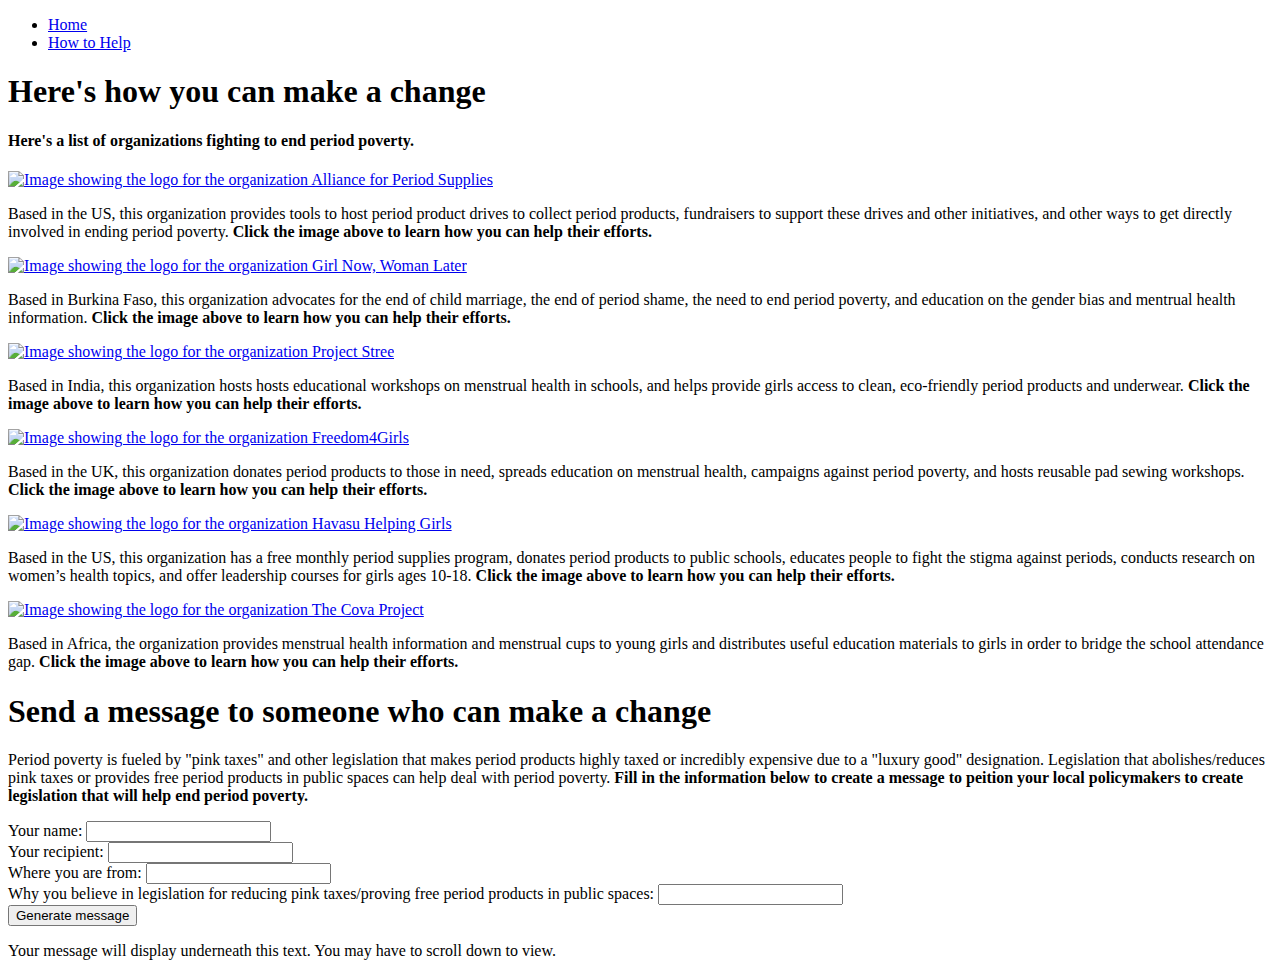
==== help.html @ bb53727e "Create help.html" ====
<!DOCTYPE html>
<html>
  <head>

    <title> Let's End Period Poverty</title>
    <meta charset="utf-8" />
    <meta http-equiv="X-UA-Compatible" content="IE=edge" />
    <meta name="viewport" content="width=device-width, initial-scale=1" />

    <!-- link the webpage's stylesheet -->
    <link rel="stylesheet" href="/style.css" />
    </head>

    <!-- link the webpage's JavaScript file -->
    <script src="/script.js" defer></script>
    <nav>
      <ul>
        <li>
          <a href="index.html"> Home </a>
        </li>
        <li>
          <a href="help.html"> How to Help </a>
        </li>
      </ul>
    </nav>

<header>
  <h1> Here's how <b1>you</b1> can make a change </h1>
</header>
  <body>
  <h4 id="help-h4"> Here's a list of organizations fighting to end period poverty. </h4>
  <div class="image-row1"> <div class="column1"> <a href="https://allianceforperiodsupplies.org/policy-legislation/"> <img class="help-images" src="assets/AllianceForPeriodSupplies.png" alt="Image showing the logo for the organization Alliance for Period Supplies"> </a>
<p class="help-paragraph"> Based in the US, this organization provides tools to host period product drives to collect period products, fundraisers to support these drives and other initiatives, and other ways to get directly involved in ending period poverty. <b>Click the image above to learn how you can help their efforts.</b> </p> </div>
<div class="column1"> <a href="https://www.girlnowwomanlater.org/how-can-you-help-1/"> <img class="help-images" src="assets/GirlNowWomanLater.png" alt="Image showing the logo for the organization Girl Now, Woman Later"> </a>
<p class="help-paragraph"> Based in Burkina Faso, this organization advocates for the end of child marriage, the end of period shame, the need to end period poverty, and education on the gender bias and mentrual health information. <b>Click the image above to learn how you can help their efforts.</b> </p> </div>
<div class="column1"> <a href="https://www.projectstree.org/get-involved"><img class="help-images" src="assets/ProjectStree.jfif" alt="Image showing the logo for the organization Project Stree"> </a>
<p class="help-paragraph"> Based in India, this organization hosts hosts educational workshops on menstrual health in schools, and helps provide girls access to clean, eco-friendly period products and underwear. <b>Click the image above to learn how you can help their efforts.</b> </p> </div> </div>
<div class="image-row1"> <div class="column1"> <a href="https://www.freedom4girls.co.uk/support-period-poverty/"> <img class="help-images" src="assets/Freedom4Girls.png" alt="Image showing the logo for the organization Freedom4Girls"> </a> <p class="help-paragraph"> Based in the UK, this organization donates period products to those in need, spreads education on menstrual health, campaigns against period poverty, and hosts reusable pad sewing workshops. <b>Click the image above to learn how you can help their efforts.</b></p> </div>
<div class="column1"> <a href="https://havasuhelpinggirls.com/portfolio/partner-request/"> <img class="help-images" src="assets/HavasuHelpingGirls.jfif" alt="Image showing the logo for the organization Havasu Helping Girls"> </a> <p class="help-paragraph"> Based in the US, this organization has a free monthly period supplies program, donates period products to public schools, educates people to fight the stigma against periods, conducts research on women’s health topics, and offer leadership courses for girls ages 10-18. <b>Click the image above to learn how you can help their efforts.</b> </p> </div>
<div class="column1"> <a href="https://www.thecovaproject.com/get-involved"><img class="help-images" src="assets/TheCovaProject.png" alt="Image showing the logo for the organization The Cova Project"> </a> <p class="help-paragraph"> Based in Africa, the organization provides menstrual health information and menstrual cups to young girls and distributes useful education materials to girls in order to bridge the school attendance gap. <b>Click the image above to learn how you can help their efforts.</b> </p> </div> </div>
<h1> Send a <b1>message</b1> to someone who can <b1>make a change</b1></h1>
<p class="change-paragraph"> Period poverty is fueled by "pink taxes" and other legislation that makes period products highly taxed or incredibly expensive due to a "luxury good" designation. Legislation that abolishes/reduces pink taxes or provides free period products in public spaces can help deal with period poverty. <b>Fill in the information below to create a message to peition your local policymakers to create legislation that will help end period poverty.</b> </p>
    <div class="scriptQues">
      <div class="scriptItem">
        <label for="yourName">Your name: </label>
        <input type="text" id="name" >
      </div>

      <div class="scriptItem">
        <label for="yourRecipient">Your recipient:  </label>
        <input type="text" id="recipient">
      </div>


      <div class="scriptItem">
        <label for="yourLocation"> Where you are from:  </label>
  
        <input type="text" id="location" >
      </div>

      <div class="scriptItem">
      <label for="yourReason"> Why you believe in legislation for reducing pink taxes/proving free period products in public spaces: </label> 
        <input type="text" id="reason">
      </div>

      <button id="scriptBtn">Generate message</button>

    </div>
    <p id="marker"> Your message will display underneath this text. You may have to scroll down to view. </p>
    <p id="message"> </p>
  </body>
</html>
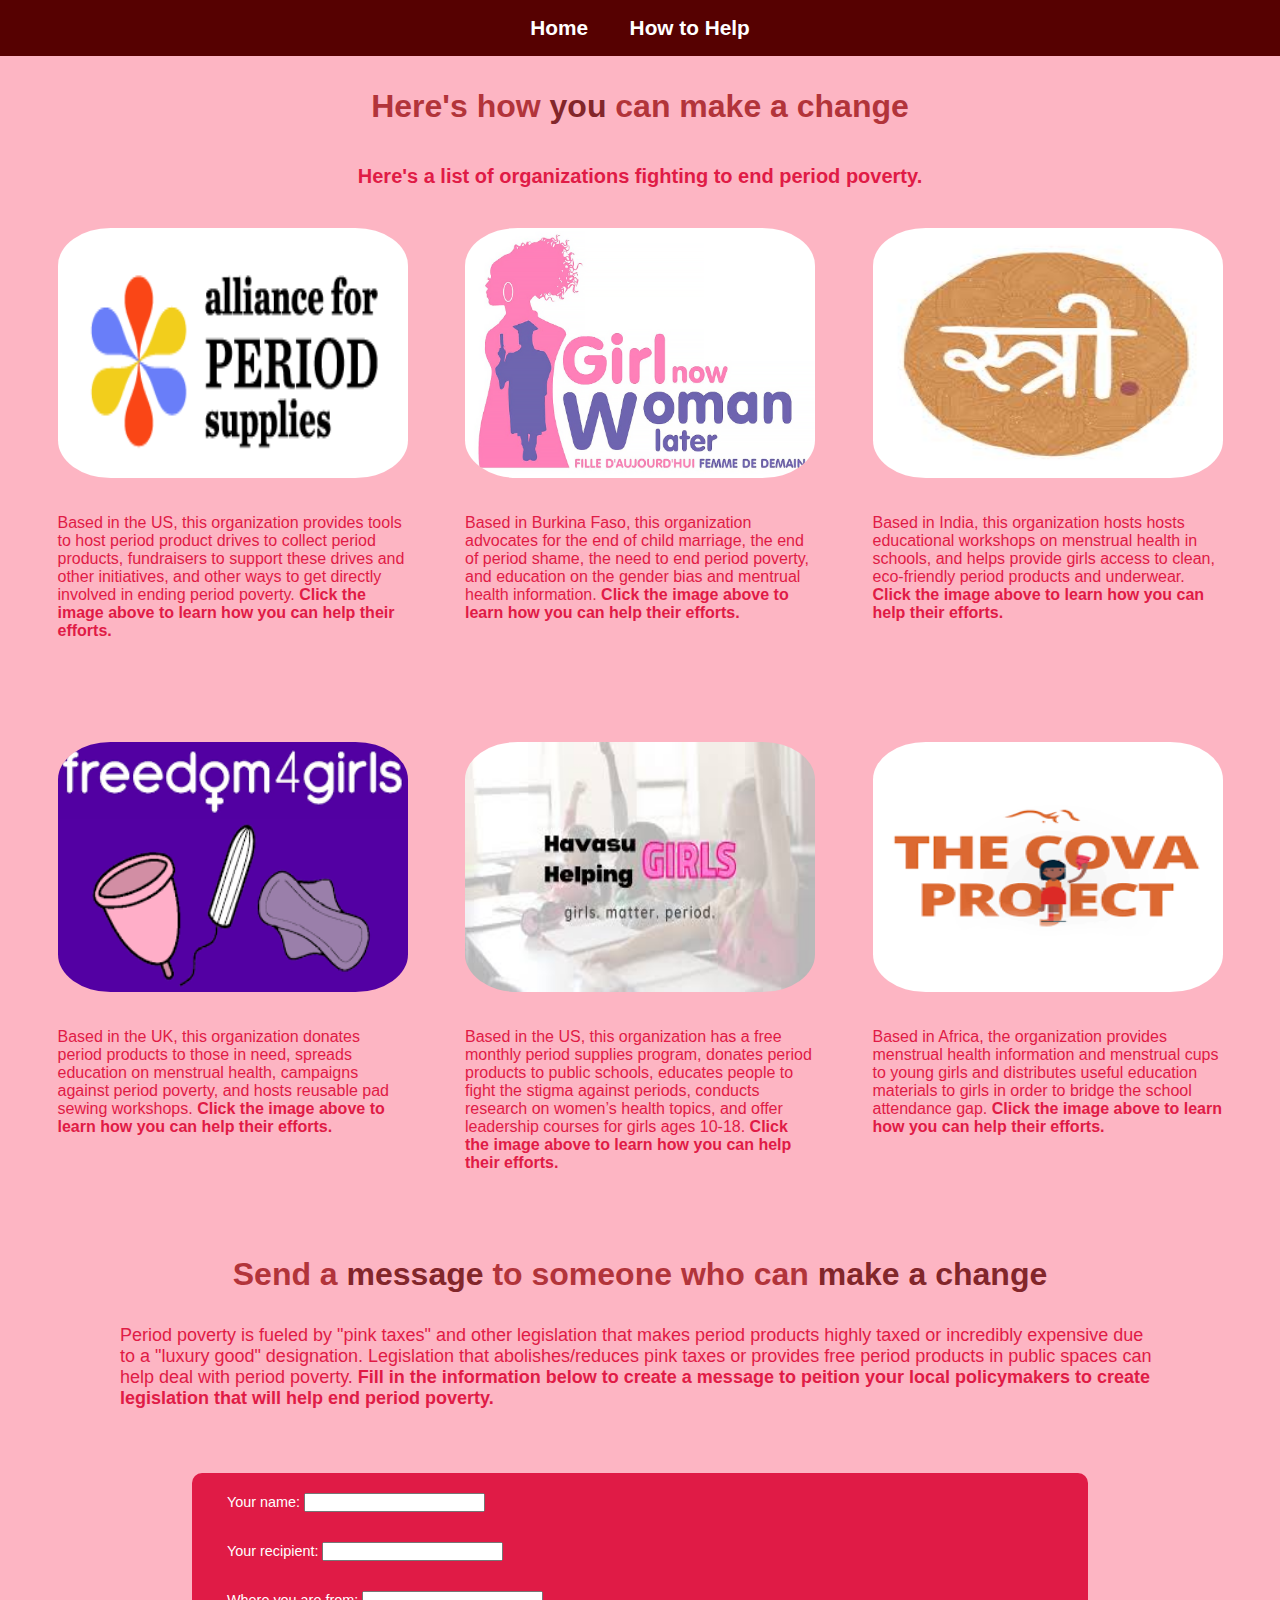
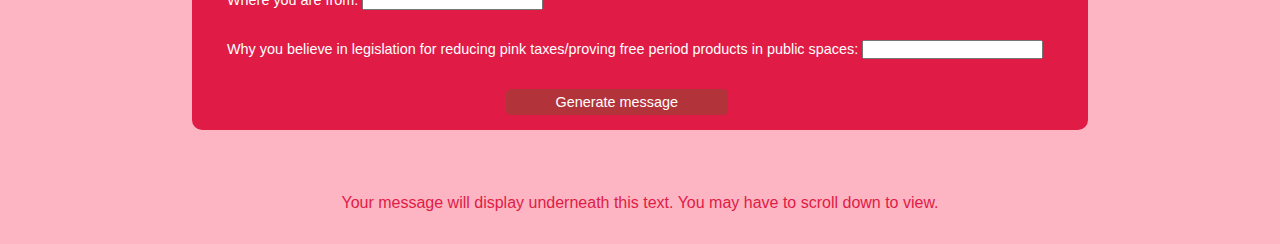
==== commit 6b903631: "Update help.html" ====
--- a/help.html
+++ b/help.html
@@ -8,11 +8,11 @@
     <meta name="viewport" content="width=device-width, initial-scale=1" />
 
     <!-- link the webpage's stylesheet -->
-    <link rel="stylesheet" href="/style.css" />
+    <link rel="stylesheet" href="style.css" />
     </head>
 
     <!-- link the webpage's JavaScript file -->
-    <script src="/script.js" defer></script>
+    <script src="script.js" defer></script>
     <nav>
       <ul>
         <li>
--- a/style.css
+++ b/style.css
@@ -0,0 +1,322 @@
+/* STYLE SECTIONING TAGS */
+* { /* Reset the space of the webpage */
+   margin: 0px;
+   padding: 0px;
+}
+
+body {
+ background-color: #FDB5C3; 
+}
+
+/* STYLE TEXT */
+
+h1 {
+   color: #b2343a;
+   text-align: center;
+   font-family: "Helvetica", sans-serif;
+   margin-top: 1em;
+   margin-bottom: 1em;
+}
+
+.text-settings {
+   font-family: "Copperfield", Fantasy;
+   font-size: 60px;
+   color: #7B0E13;
+}
+
+.centered {
+  position: absolute;
+  top: 50%;
+  left: 50%;
+  transform: translate(-50%, -50%);
+}
+
+h2 {
+   color: #b2343a;
+   text-align: center;
+   font-family: "Helvetica", sans-serif;
+   font-size: 30px;
+   margin-top: 1em;
+   margin-bottom: 1em;
+}
+
+h4 {
+   text-align: center;
+   font-family: "Helvetica", sans-serif;
+   color: #E01B46;
+   margin-top: 2em;
+   margin-bottom: 2em;
+   font-size: 18px;
+}
+
+#help-h4 {
+   margin-bottom: 2em;
+   font-size: 20px;
+}
+
+h3 {
+   color: #E01B46;
+   font-family: "Verdana", sans-serif;
+   font-size: 25px;
+   margin-top: 2em;
+   margin-bottom: 2em;
+   margin-left: 1em;
+   margin-right: 1em;
+   text-align: center;
+}
+
+p {
+   color: #E01B46;
+   font-family: "Verdana", sans-serif;
+}
+
+.paragraph {
+   width: 200px;
+   height: 75px;
+   text-align: center;
+   font-family: "Verdana", sans-serif;
+}
+
+.help-paragraph {
+   width: 350px;
+   height: 100px;
+   margin-top: 2em;
+   margin-bottom: 2em;
+   font-family: "Verdana", sans-serif;
+}
+
+.change-paragraph {
+   padding-left: 120px;
+   padding-right: 120px;
+   margin-left: auto;
+   margin-right: auto;
+   font-size: 18px;
+}
+
+b1 {
+   color: #82262a;
+}
+
+/* STYLE IMAGES */
+.home-images {
+   border-radius: 100%;
+   border: 5px solid white;
+   width: 200px;
+   height: 200px;
+   margin-top: 1em;
+   margin-bottom: 1em; 
+   opacity: 100%;
+}
+
+.home-images:hover {
+   width: 225px;
+   height: 225px;
+}
+
+.image-row {
+   display: flex;
+   flex-direction: row;
+   justify-content: space-evenly;
+   flex-basis: 100%;
+   margin: 1%;
+}
+
+.column {
+   display: flex;
+   flex-direction: column;
+   align-items: center;
+}
+
+
+.image-row1 {
+   display: flex;
+   flex-direction: row;
+   justify-content: space-evenly;
+   margin-bottom: 3em;
+}
+
+.column1 {
+   display: flex;
+   flex-direction: column;
+   align-items: center;
+   margin-bottom: 3em;
+}
+
+.help-images {
+   width: 350px;
+   height: 250px;
+   border-radius: 15%;
+   border: 5px #E01B46;
+}
+
+.help-images:hover {
+   width: 375px;
+   height: 275px;
+}
+
+#home-page-banner {
+   opacity: 30%;
+}
+
+.image-container {
+   display: flex;
+   flex-wrap: no-wrap; 
+   position: relative;
+   text-align: center;
+   width: 100%;
+   overflow: hidden;
+}
+
+.image-container img {
+   width: 100%;
+   height: 250px;
+   display: block;
+   flex-basis: 100%;
+}
+
+
+/* STYLE NAV BAR */
+ul {
+  display: flex;
+  justify-content: center;
+  list-style-type: none;
+  background-color: #560101;
+  overflow: hidden;
+  padding: 1em;
+}
+
+li {
+  display: inline;
+  text-align: center;
+  font-family: "Helvetica", Sans-Serif; 
+  font-weight: 550;
+}
+
+li a {
+  text-align: center;
+  text-decoration: none;
+  color: white;
+  font-size: 1.3em;
+  padding: 1em;
+}
+
+li a:hover {
+  background-color: #762e2e;
+} 
+/* STYLE BUTTONS */
+   .button { 
+   font-family: "Verdana", sans-serif;
+   background-color: #b2343a;
+   color: white;
+   border: none;
+   border-radius: 6px;
+   font-size: 20px;
+   text-align: center;
+   display: block;
+   margin-left: auto;
+   margin-right: auto;
+   margin-top: 2em;
+   margin-bottom: 2em;
+   width: 500px;
+   height: 40px;
+   }
+   .button:hover {
+      background-color: #7B0E13;
+   }
+/* ADD MORE! */
+iframe {
+   display: block;
+   margin-left: auto;
+   margin-right: auto;
+   margin-top: 1em;
+   margin-bottom: 1em;
+   width: 800px;
+   height: 400px;
+}
+
+.scriptQues {
+  background: #E01B46;
+  border-radius: 10px;
+
+  margin-top: 5%;
+  margin-left: 15%;
+  margin-right: 15%;
+   margin-bottom: 5%;
+
+  font-family: "Verdana", sans-serif;
+  font-size: 0.9em;
+  color: white;
+}
+
+.scriptItem{
+  margin-top: 10px;
+  margin-bottom: 10px;
+  margin-left: 15px;
+  margin-right: 10px;
+
+  padding-top: 20px;
+  padding-left: 20px;
+  padding-right: 20px;
+
+}
+
+#scriptBtn {
+   font-family: "Verdana", sans-serif;
+   background-color: #b2343a;
+   color: white;
+   border: none;
+   border-radius: 5px;
+   padding-left: 50px;
+   padding-right: 50px;
+   padding-top: 5px;
+   padding-bottom: 5px;
+   margin-bottom: 2em;
+   margin-top: 20px;
+   margin-bottom: 15px;
+   margin-left: 35%;
+   margin-right: 35%;
+   font-size: 1em;
+}
+
+#scriptBtn:hover {
+   background-color: #7B0E13;
+}
+
+#marker {
+   text-align: center;
+   margin-bottom: 2em;
+}
+
+#message {
+   text-align: center;
+   margin-bottom: 2em;
+   margin-left: 1em;
+   margin-right: 1em;
+}
+
+@media screen and (max-width:769px) {
+  .image-row {
+    flex-wrap: wrap;
+  }
+   iframe {
+      width: 600px;
+      height: 300px;
+   }
+}
+
+@media screen and (max-width:600px) {
+   iframe {
+   width: 400px;
+   height: 200px;
+   }
+   .button {
+      width: 50px;
+      height: 40px;
+   }
+}
+
+@media screen and (max-width:1100px) {
+   .image-row1 {
+      flex-wrap: wrap;
+   }
+}
